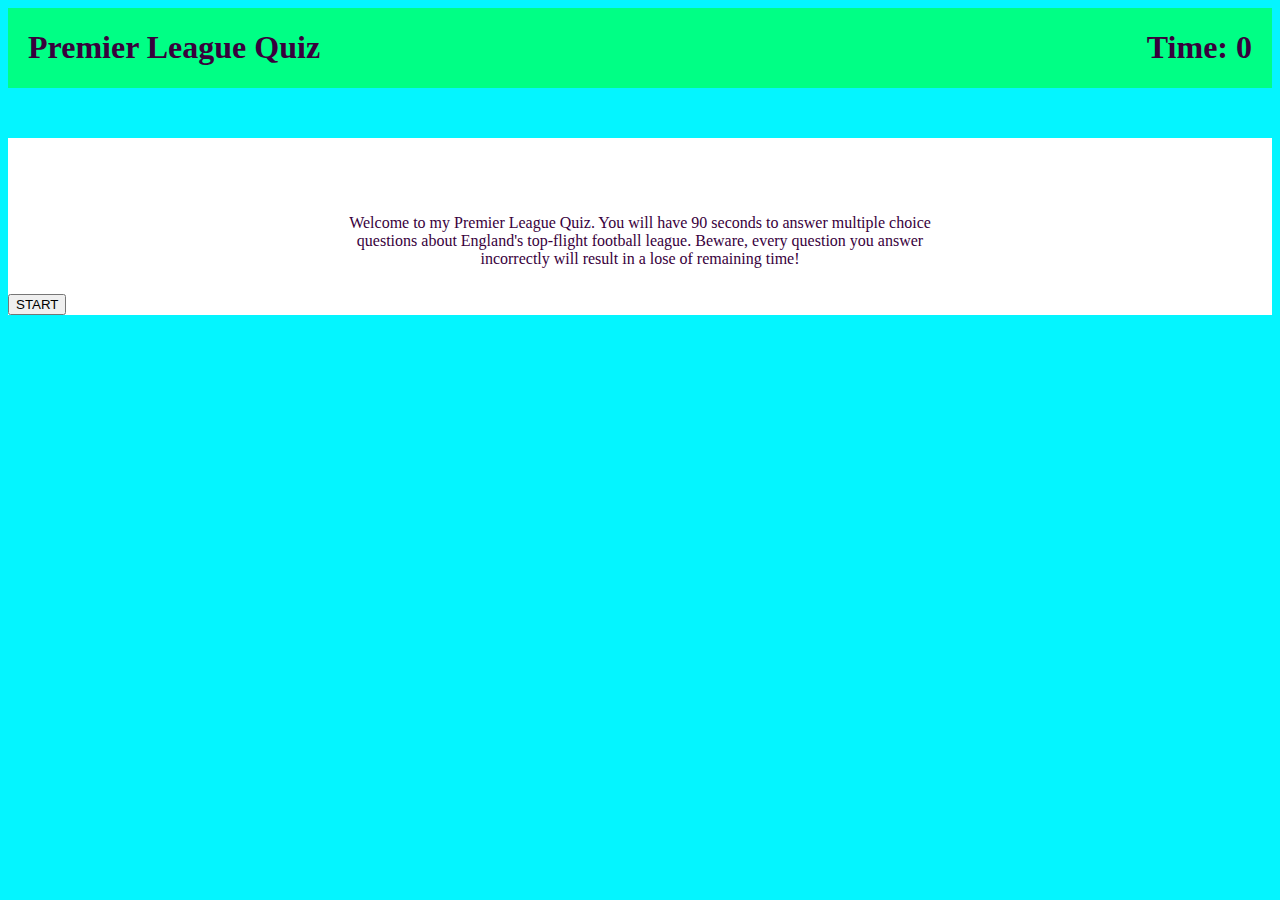
==== index.html @ 40c93d9f "added css elements" ====
<!DOCTYPE html>
<html lang="en">
<head>
    <meta charset="UTF-8">
    <meta http-equiv="X-UA-Compatible" content="IE=edge">
    <meta name="viewport" content="width=device-width, initial-scale=1.0">
    <title>Document</title>
    <link rel="stylesheet" href="./assets/css/style.css">
</head>
<body>
    <header class="header">
        <h1>Premier League Quiz</h1>
        <h1 id="time">Time: 0</h1>
    </header>
    <main>
        <p class="description">
            Welcome to my Premier League Quiz. You will have 90 seconds to answer multiple choice questions about England's top-flight football league. Beware, every question you answer incorrectly will result in a lose of remaining time!
        </p>
        <div id="quiz-container">
            <button id="start-button" class="center">START</button>
        </div>
    </main>
    <script src="./assets/javascript/script.js"></script>
</body>
</html>
---- assets/css/style.css ----
body {
    background-color: #04f5ff;
}


.header {
    color: #38003c;
    background-color: #00ff85;
    display:flex;
    justify-content: space-between;
    padding: 0 20px;
}
main{
    background-color:#ffffff;
    margin: 50px  0 ;
    padding-top:50px;
}

p{
    color: #38003c;
    padding: 10px 25%;
    text-align: center;
}

.button{
    display: block;
    text-align: center;
    padding:10px;
    margin: 0 auto;
    width:200px;
}

.center{
    text-align: center;
}
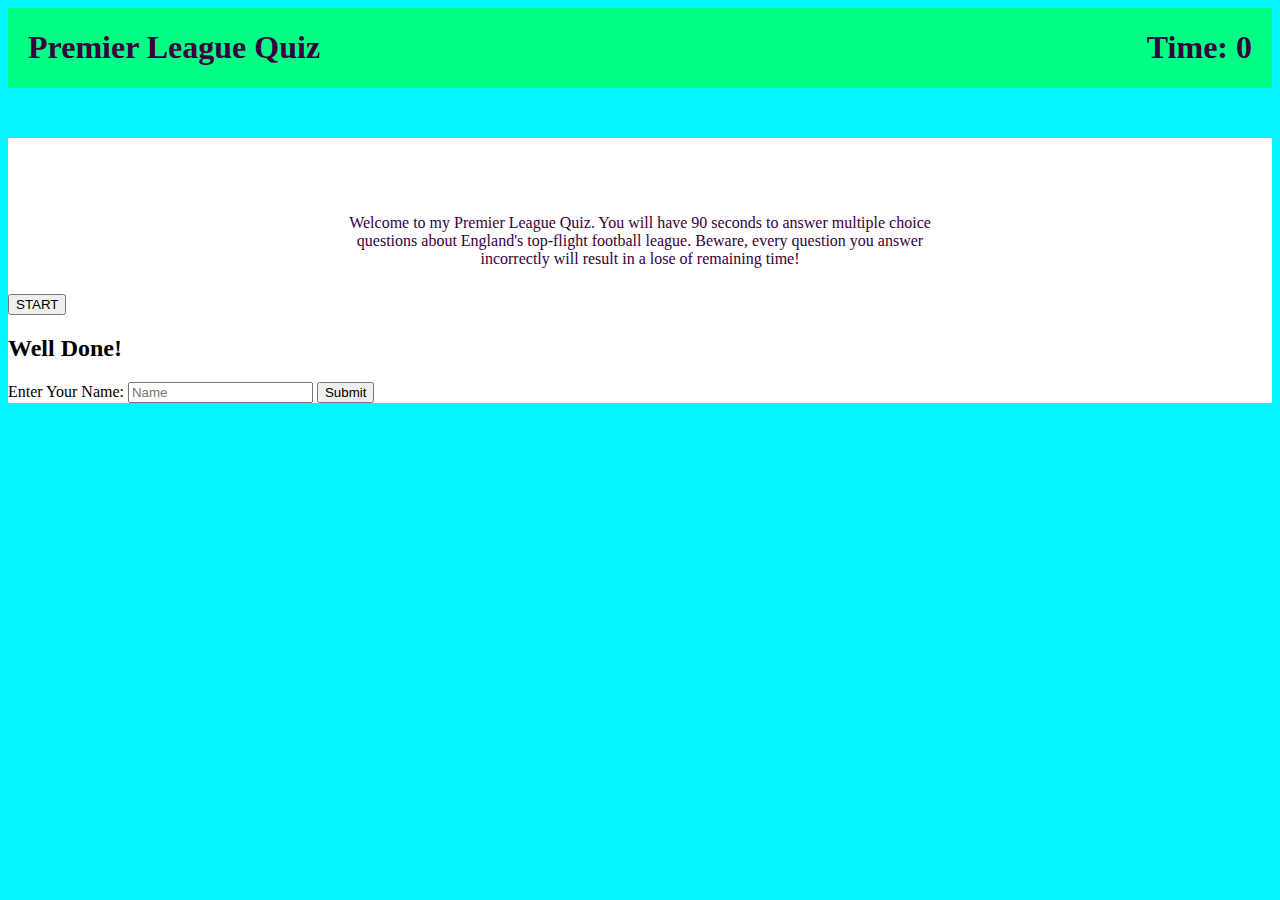
==== commit 365d3eb3: "Added scores to html" ====
--- a/index.html
+++ b/index.html
@@ -9,16 +9,29 @@
 </head>
 <body>
     <header class="header">
-        <h1>Premier League Quiz</h1>
+        <h1 id="quiz-title">Premier League Quiz</h1>
         <h1 id="time">Time: 0</h1>
     </header>
     <main>
+        <div id="start">
         <p class="description">
             Welcome to my Premier League Quiz. You will have 90 seconds to answer multiple choice questions about England's top-flight football league. Beware, every question you answer incorrectly will result in a lose of remaining time!
         </p>
+        <button id="start-button">START</button>
+        </div>
         <div id="quiz-container">
-            <button id="start-button" class="center">START</button>
+            <div id="quiz-prompt">
+            </div>
+            <div id="quiz-possible-answers">
         </div>
+        <div id="end-of-quiz">
+            <h2>Well Done!</h2>
+            <h3 id="quiz score"></h3>
+        </div>
+        <form id="initials">
+            <label for="name">Enter Your Name:</label>
+            <input placeholder="Name" id="name" name="name" />
+            <button id="submit">Submit</button>
     </main>
     <script src="./assets/javascript/script.js"></script>
 </body>
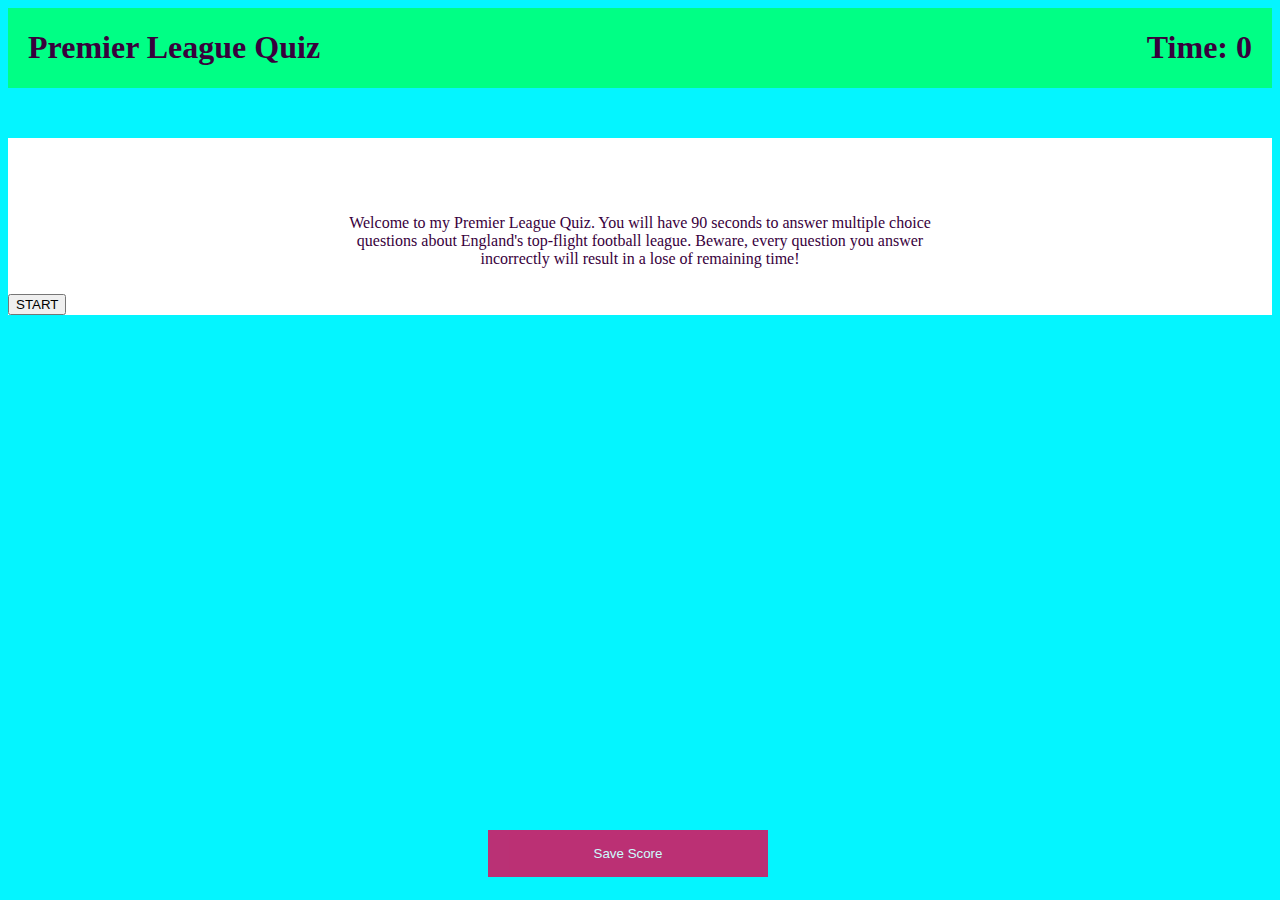
==== commit 60b3d749: "added scores to local storage and form pop up for saving scores" ====
--- a/index.html
+++ b/index.html
@@ -24,15 +24,24 @@
             </div>
             <div id="quiz-possible-answers">
         </div>
-        <div id="end-of-quiz">
-            <h2>Well Done!</h2>
-            <h3 id="quiz score"></h3>
+       
+    </main>
+    <div id="end-of-quiz" class="hidden">
+        <h2>Well Done!</h2>
+        <h3 id="quiz-score"></h3>
+    </div>
+    <button class="open-button" onclick="openForm()">Save Score</button>
+
+        <!-- The form -->
+        <div class="form-popup" id="myForm">
+            <form id="initials">
+                <label for="name">Enter Your Name:</label>
+                <input placeholder="Name" id="name" name="name" />
+                <button id="submit">Submit</button>
+                <button type="button" class="btn cancel" onclick="closeForm()">Close</button>
+            </form>
         </div>
-        <form id="initials">
-            <label for="name">Enter Your Name:</label>
-            <input placeholder="Name" id="name" name="name" />
-            <button id="submit">Submit</button>
-    </main>
+
     <script src="./assets/javascript/script.js"></script>
 </body>
 </html>--- a/assets/css/style.css
+++ b/assets/css/style.css
@@ -34,3 +34,71 @@
     text-align: center;
 }
 
+.hidden {
+    display: none;
+}
+
+/* Button used to open the contact form - fixed at the bottom of the page */
+.open-button {
+    background-color:	#e90052;
+    color: white;
+    padding: 16px 20px;
+    border: none;
+    cursor: pointer;
+    opacity: 0.8;
+    position: absolute;
+    bottom: 23px;
+    right: 40%;
+    width: 280px;
+  }
+  
+  /* The popup form - hidden by default */
+  .form-popup {
+    display: none;
+    position: fixed;
+    bottom: 0;
+    right: 15px;
+    border: 3px solid #38003c;
+    background-color: #00ff85;
+    height: 100px;
+    z-index: 9;
+  }
+  
+  /* Add styles to the form container */
+  .form-container {
+    max-width: 100px;
+    padding: 10px;
+    background-color: white;
+  }
+  
+  /* Full-width input fields */
+  .form-container input[type=text], .form-container input[type=password] {
+    width: 100%;
+    padding: 15px;
+    margin: 5px 0 22px 0;
+    border: none;
+    background: #f1f1f1;
+  }
+  
+  /* When the inputs get focus, do something */
+  .form-container input[type=text]:focus, .form-container input[type=password]:focus {
+    background-color: #ddd;
+    outline: none;
+  }
+  
+  /* Set a style for the submit/login button */
+  .form-container .btn {
+    background-color: #04AA6D;
+    color: white;
+    padding: 16px 20px;
+    border: none;
+    cursor: pointer;
+    width: 100%;
+    margin-bottom:10px;
+    opacity: 0.8;
+  }
+  
+  /* Add some hover effects to buttons */
+  .form-container .btn:hover, .open-button:hover {
+    opacity: 1;
+  }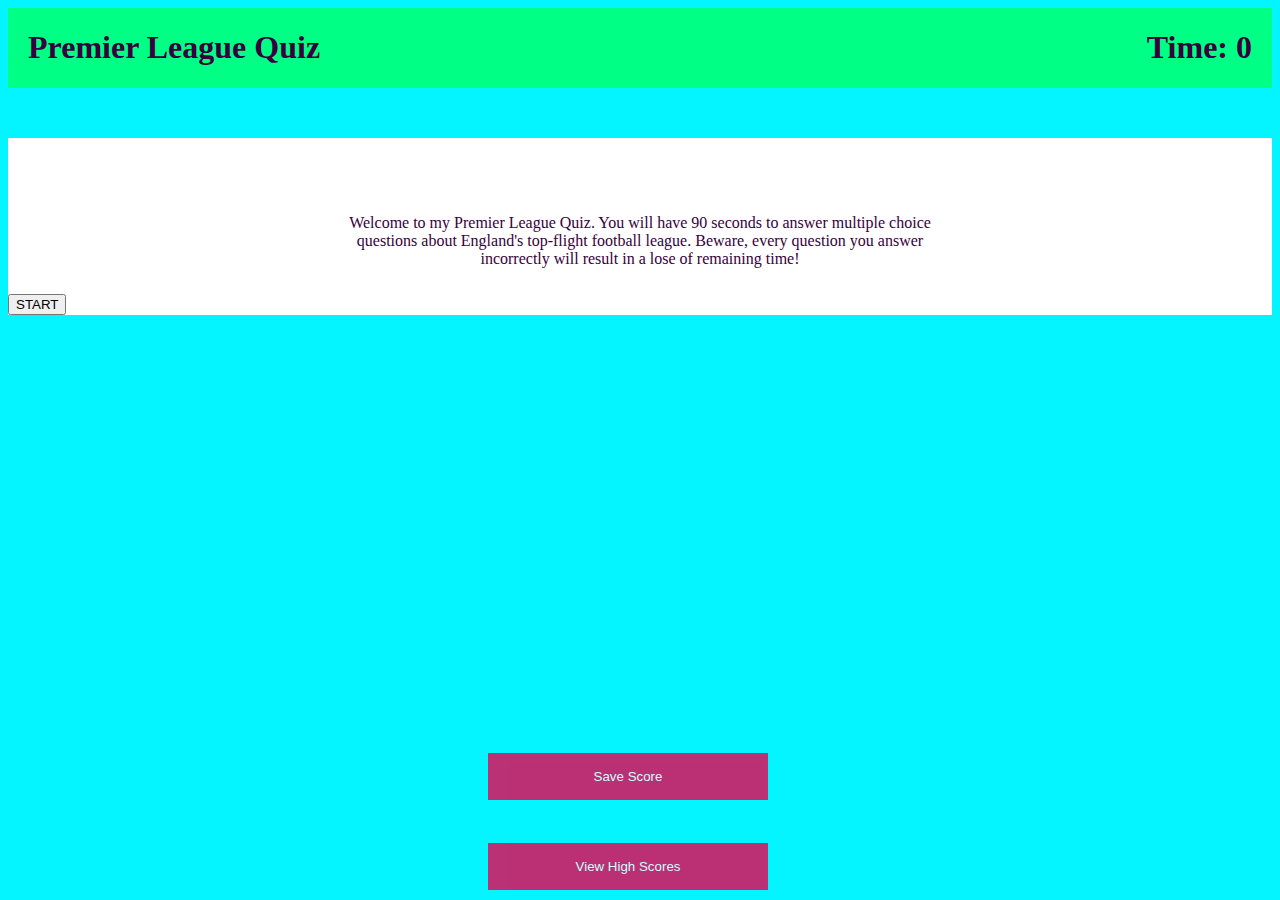
==== commit c4b76694: "creaded highscores html and java script files and images folder" ====
--- a/index.html
+++ b/index.html
@@ -4,7 +4,7 @@
     <meta charset="UTF-8">
     <meta http-equiv="X-UA-Compatible" content="IE=edge">
     <meta name="viewport" content="width=device-width, initial-scale=1.0">
-    <title>Document</title>
+    <title>Premier League Quiz</title>
     <link rel="stylesheet" href="./assets/css/style.css">
 </head>
 <body>
@@ -41,7 +41,18 @@
                 <button type="button" class="btn cancel" onclick="closeForm()">Close</button>
             </form>
         </div>
-
+        <div id="highScores" class="hidden">
+            <h2>HIGHSCORES</h2>
+            <div class="scoresheet">
+                <ol>
+                </ol>
+            </div>
+            <button id="backB">BACK</button>
+    
+        </div>
+        <div>
+            <a href="highscores.html"><button class="viewHigh" id="view-highscores">View High Scores</button></a>
+        </div>
     <script src="./assets/javascript/script.js"></script>
 </body>
 </html>--- a/assets/css/style.css
+++ b/assets/css/style.css
@@ -47,7 +47,7 @@
     cursor: pointer;
     opacity: 0.8;
     position: absolute;
-    bottom: 23px;
+    bottom: 100px;
     right: 40%;
     width: 280px;
   }
@@ -101,4 +101,33 @@
   /* Add some hover effects to buttons */
   .form-container .btn:hover, .open-button:hover {
     opacity: 1;
-  }+  }
+.viewHigh{
+    background-color:	#e90052;
+    color: white;
+    padding: 16px 20px;
+    border: none;
+    cursor: pointer;
+    opacity: 0.8;
+    position: absolute;
+    bottom: 10px;
+    right: 40%;
+    width: 280px;
+  }
+
+
+
+  ol {
+    padding-left: 15px;
+    max-height: 600px;
+    overflow: auto;
+}
+  
+  li {
+    padding: 5px;
+    list-style: decimal inside none;
+}
+  
+  li:nth-child(odd) {
+    background-color: #dfdae7;
+}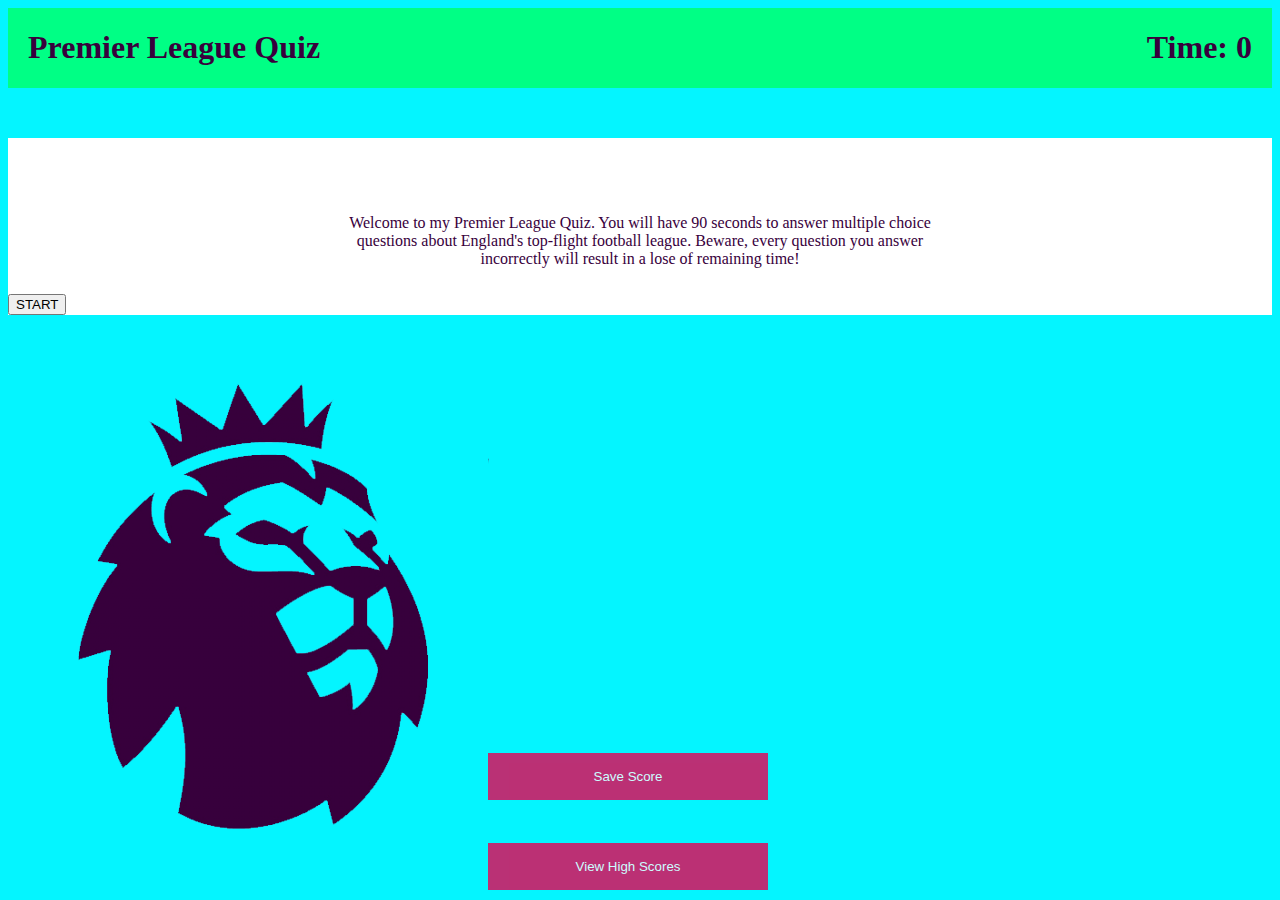
==== commit e6b406c8: "added Premier League logo to homepage" ====
--- a/index.html
+++ b/index.html
@@ -53,6 +53,9 @@
         <div>
             <a href="highscores.html"><button class="viewHigh" id="view-highscores">View High Scores</button></a>
         </div>
+        <div>
+            <img src="./assets/images/Premier_League_logo-500x500.png" alt="Premier League logo" class="center">
+        </div>
     <script src="./assets/javascript/script.js"></script>
 </body>
 </html>